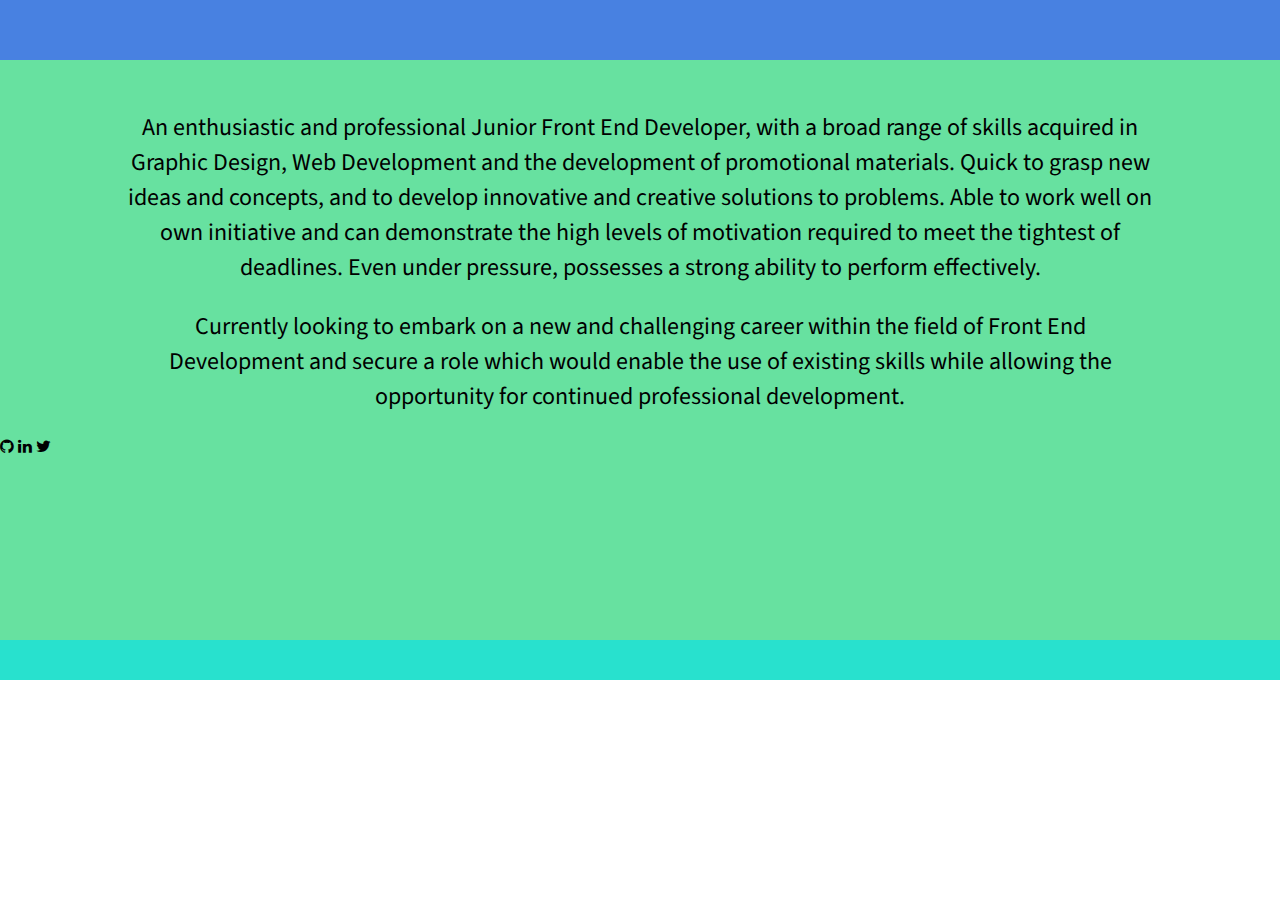
==== portfolio.html @ 5926a4a2 "more information and some styling added" ====
<!DOCTYPE html>
<html>
<head>
	<title>Darius Franczak</title>
  <link href='https://fonts.googleapis.com/css?family=Source+Sans+Pro:400,300,600,200' rel='stylesheet' type='text/css'>
  <link rel="stylesheet" href="https://maxcdn.bootstrapcdn.com/font-awesome/4.5.0/css/font-awesome.min.css">
  <link rel="stylesheet" type="text/css" href="style.css">
</head>
<body>
  <!-- HEADER -->
  <header></header>

  <!-- TOP PICTURE SECTION -->
  <section id="top-pict"></div>

  <!-- TOP ABOUT SECTION -->
  <section id="about">
    <div class="about-text">
      <p>
      An enthusiastic and professional Junior Front End Developer, with a broad range of skills acquired
      in Graphic Design, Web Development and the development of promotional materials. Quick to
      grasp new ideas and concepts, and to develop innovative and creative solutions to problems.
      Able to work well on own initiative and can demonstrate the high levels of motivation
      required to meet the tightest of deadlines. Even under pressure, possesses a strong ability to perform effectively.
      </p>
      <p>
      Currently looking to embark on a new and challenging career within the field of Front End Development 
      and secure a role which would enable the use of existing skills while allowing the opportunity for continued professional development.
      </p>
    </div>
    <div class="about-social">
     <i class="fa fa-github"></i> <i class="fa fa-linkedin"></i> <i class="fa fa-twitter"></i> 
    </div>

  </div>
</body>
</html>
---- style.css ----
body{
	padding: 0;
	margin: 0;
}

/* --######### HEADER #####################################################-- */
header{
	position: fixed;
	width: 100%;
	height: 60px;
	background-color: #4881E1;
	z-index: 9999;
}

/* --######### TOP PICTURE SECTION #####################################################-- */
#top-pict{
	position: relative;
	top: 60px;
	width: 100%;
	height: 620px;
	background-color: #28E1CE;
	overflow: auto;
}

/* --######### ABOUT SECTION #####################################################-- */
#about{
	position: relative;
	display: inline-block;
	width: 100%;
	height: 580px;
	background-color: #67E1A0;
}

.about-text{
	position: relative;
	width: 80%;
	margin: 50px auto 0px auto;
}

.about-text p{
	text-align: center;
	font-family: 'Source Sans Pro', sans-serif;
	font-size: 1.5em;
}

.about-social{
	width: 80%;
	
}
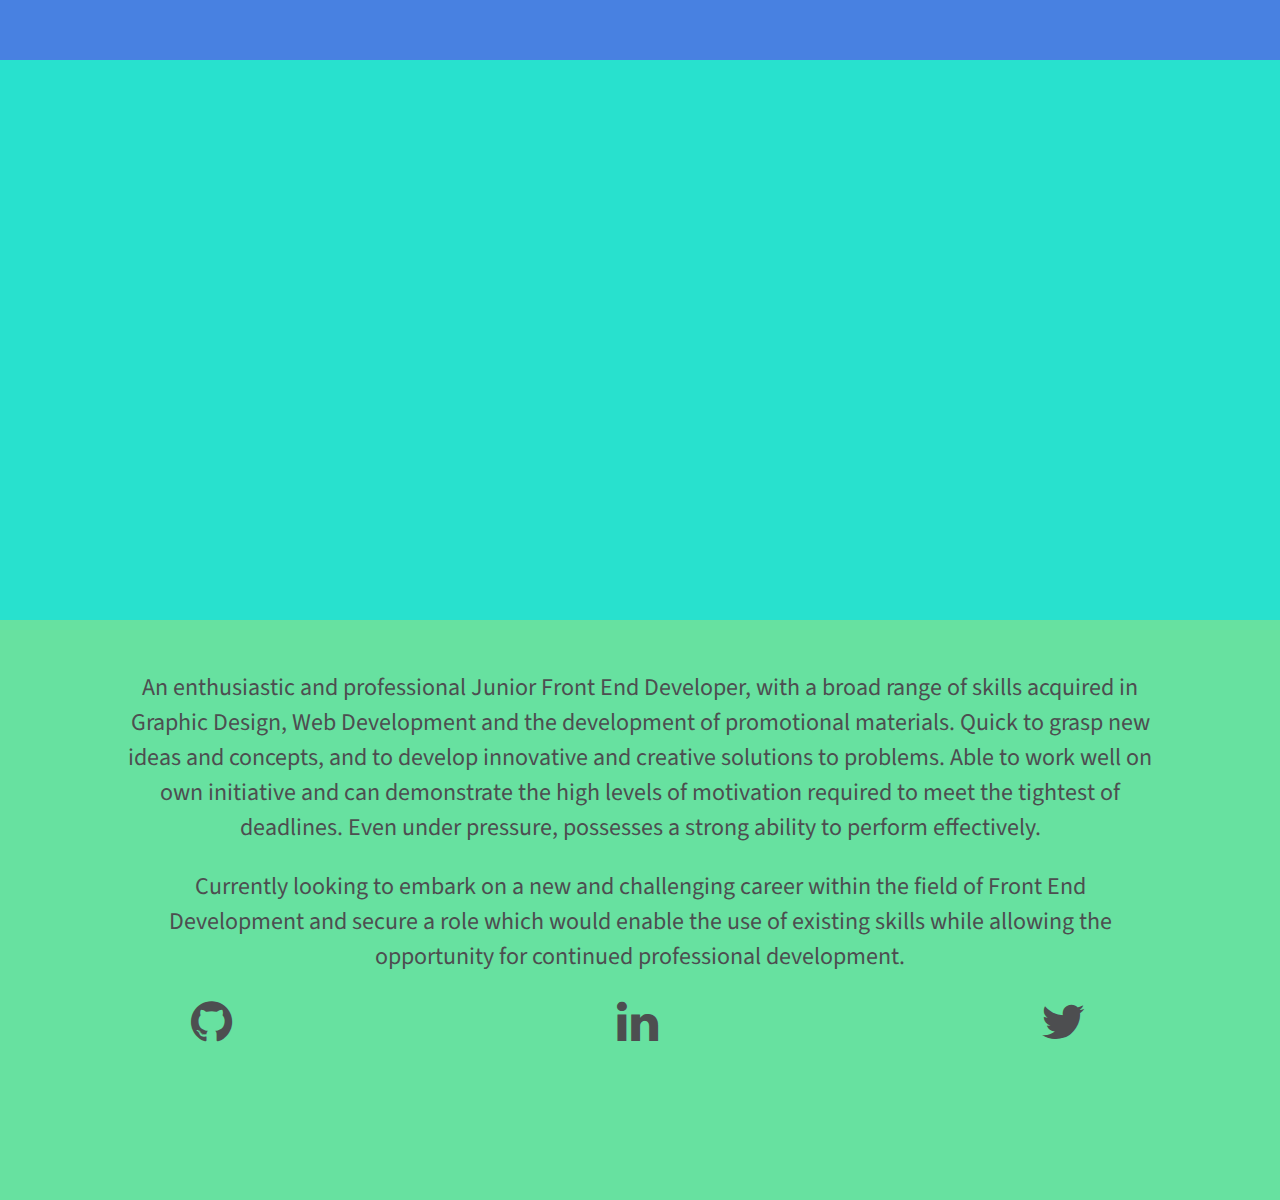
==== commit 3ac925f4: "social media icons alligned" ====
--- a/portfolio.html
+++ b/portfolio.html
@@ -11,10 +11,10 @@
   <header></header>
 
   <!-- TOP PICTURE SECTION -->
-  <section id="top-pict"></div>
+  <section class="top-pict"></section>
 
   <!-- TOP ABOUT SECTION -->
-  <section id="about">
+  <section class="about">
     <div class="about-text">
       <p>
       An enthusiastic and professional Junior Front End Developer, with a broad range of skills acquired
@@ -32,6 +32,6 @@
      <i class="fa fa-github"></i> <i class="fa fa-linkedin"></i> <i class="fa fa-twitter"></i> 
     </div>
 
-  </div>
+  </section>
 </body>
 </html>--- a/style.css
+++ b/style.css
@@ -1,6 +1,7 @@
 body{
 	padding: 0;
 	margin: 0;
+	color: #4D4E50
 }
 
 /* --######### HEADER #####################################################-- */
@@ -13,7 +14,7 @@
 }
 
 /* --######### TOP PICTURE SECTION #####################################################-- */
-#top-pict{
+.top-pict{
 	position: relative;
 	top: 60px;
 	width: 100%;
@@ -23,7 +24,7 @@
 }
 
 /* --######### ABOUT SECTION #####################################################-- */
-#about{
+.about{
 	position: relative;
 	display: inline-block;
 	width: 100%;
@@ -43,7 +44,11 @@
 	font-size: 1.5em;
 }
 
-.about-social{
-	width: 80%;
-	
+
+.about-social .fa{
+	width: 33%;
+	display: inline-block;
+	font-size: 3em;
+	text-align: center;
+
 }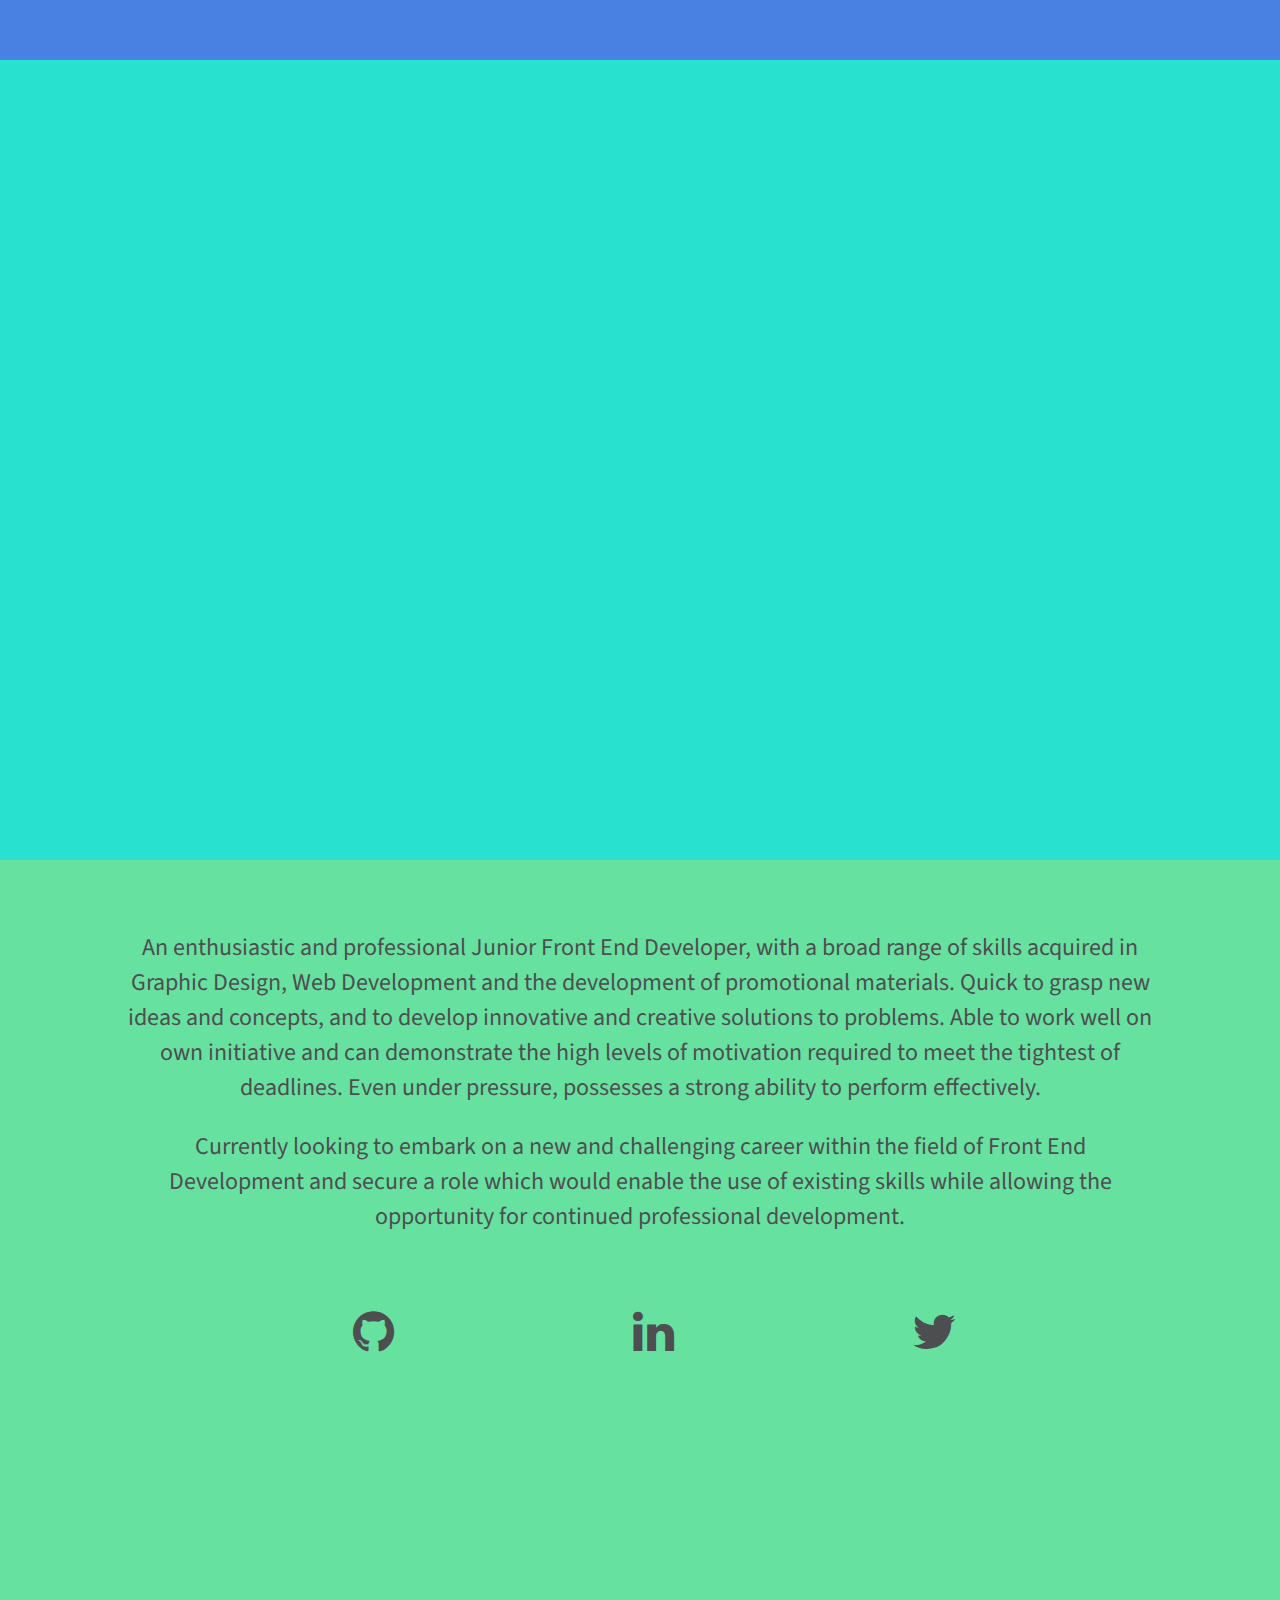
==== commit ce870e41: "some more styling done" ====
--- a/portfolio.html
+++ b/portfolio.html
@@ -28,8 +28,17 @@
       and secure a role which would enable the use of existing skills while allowing the opportunity for continued professional development.
       </p>
     </div>
+
     <div class="about-social">
-     <i class="fa fa-github"></i> <i class="fa fa-linkedin"></i> <i class="fa fa-twitter"></i> 
+      <div class="social-icons">
+        <a href="https://github.com/dariusz75" target="_blank" ><i class="fa fa-github"></i></a>
+      </div>
+      <div class="social-icons">  
+        <a href="https://uk.linkedin.com/in/dariusz-franczak-52251753" target="_blank" ><i class="fa fa-linkedin"></i></a>
+      </div>
+      <div class="social-icons">
+        <a href="https://twitter.com/franczesko77" target="_blank" ><i class="fa fa-twitter"></i></a>
+      </div>
     </div>
 
   </section>
--- a/style.css
+++ b/style.css
@@ -1,8 +1,9 @@
 body{
 	padding: 0;
 	margin: 0;
-	color: #4D4E50
+	color: #4D4E50;
 }
+
 
 /* --######### HEADER #####################################################-- */
 header{
@@ -18,7 +19,7 @@
 	position: relative;
 	top: 60px;
 	width: 100%;
-	height: 620px;
+	height: 860px;
 	background-color: #28E1CE;
 	overflow: auto;
 }
@@ -28,14 +29,14 @@
 	position: relative;
 	display: inline-block;
 	width: 100%;
-	height: 580px;
+	height: 800px;
 	background-color: #67E1A0;
 }
 
 .about-text{
 	position: relative;
 	width: 80%;
-	margin: 50px auto 0px auto;
+	margin: 70px auto 0px auto;
 }
 
 .about-text p{
@@ -44,11 +45,24 @@
 	font-size: 1.5em;
 }
 
+.about-social{
+	position: relative;
+	width: 80%;
+	height: auto;
+	margin: 0 auto 0 auto;
+}
 
 .about-social .fa{
-	width: 33%;
-	display: inline-block;
 	font-size: 3em;
 	text-align: center;
+	color: #4D4E50;
+}
 
-}+.social-icons{
+	position: relative;
+	display: inline-block;
+	width: 50px;
+	height: 50px;
+	margin: 50px 0 0 22%;
+}
+
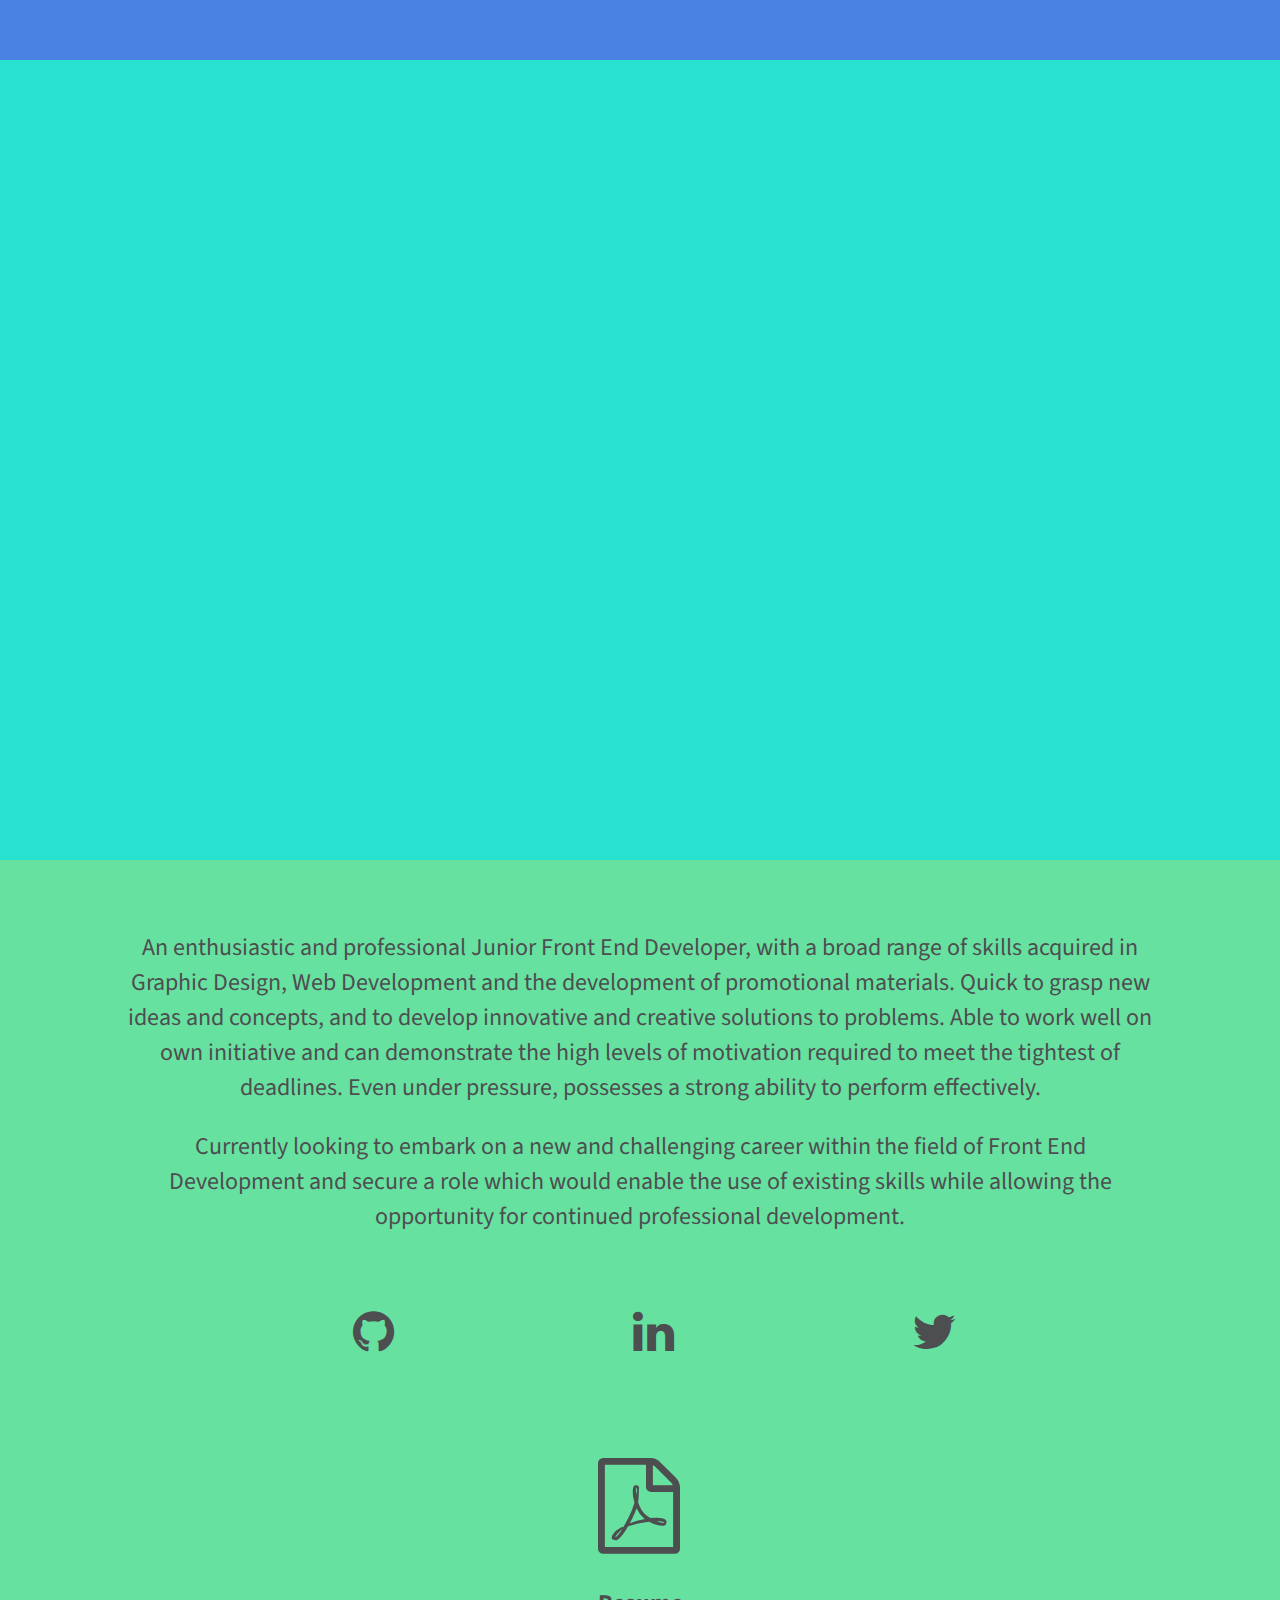
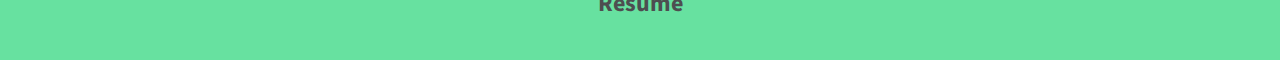
==== commit 50cf8a7b: "cv added" ====
--- a/portfolio.html
+++ b/portfolio.html
@@ -41,6 +41,13 @@
       </div>
     </div>
 
+    
+      <div class="cv">
+        <a href="img/cv.pdf" target="_blank" ><i class="fa fa-file-pdf-o"></i></a>
+        <h4>Resume</h4>
+      </div>
+      
+
   </section>
 </body>
 </html>--- a/style.css
+++ b/style.css
@@ -3,7 +3,9 @@
 	margin: 0;
 	color: #4D4E50;
 }
-
+ a{
+ 	text-decoration: none;
+ }
 
 /* --######### HEADER #####################################################-- */
 header{
@@ -66,3 +68,22 @@
 	margin: 50px 0 0 22%;
 }
 
+.cv{
+	display: table;
+	margin: 100px auto 0px auto;
+}
+
+.cv .fa{
+	font-size: 6em;
+	text-align: center;
+}
+
+.cv h4{
+	text-align: center;
+	font-family: 'Source Sans Pro', sans-serif;
+	font-size: 1.5em;
+}
+
+.cv a{
+	color: #4D4E50;
+}
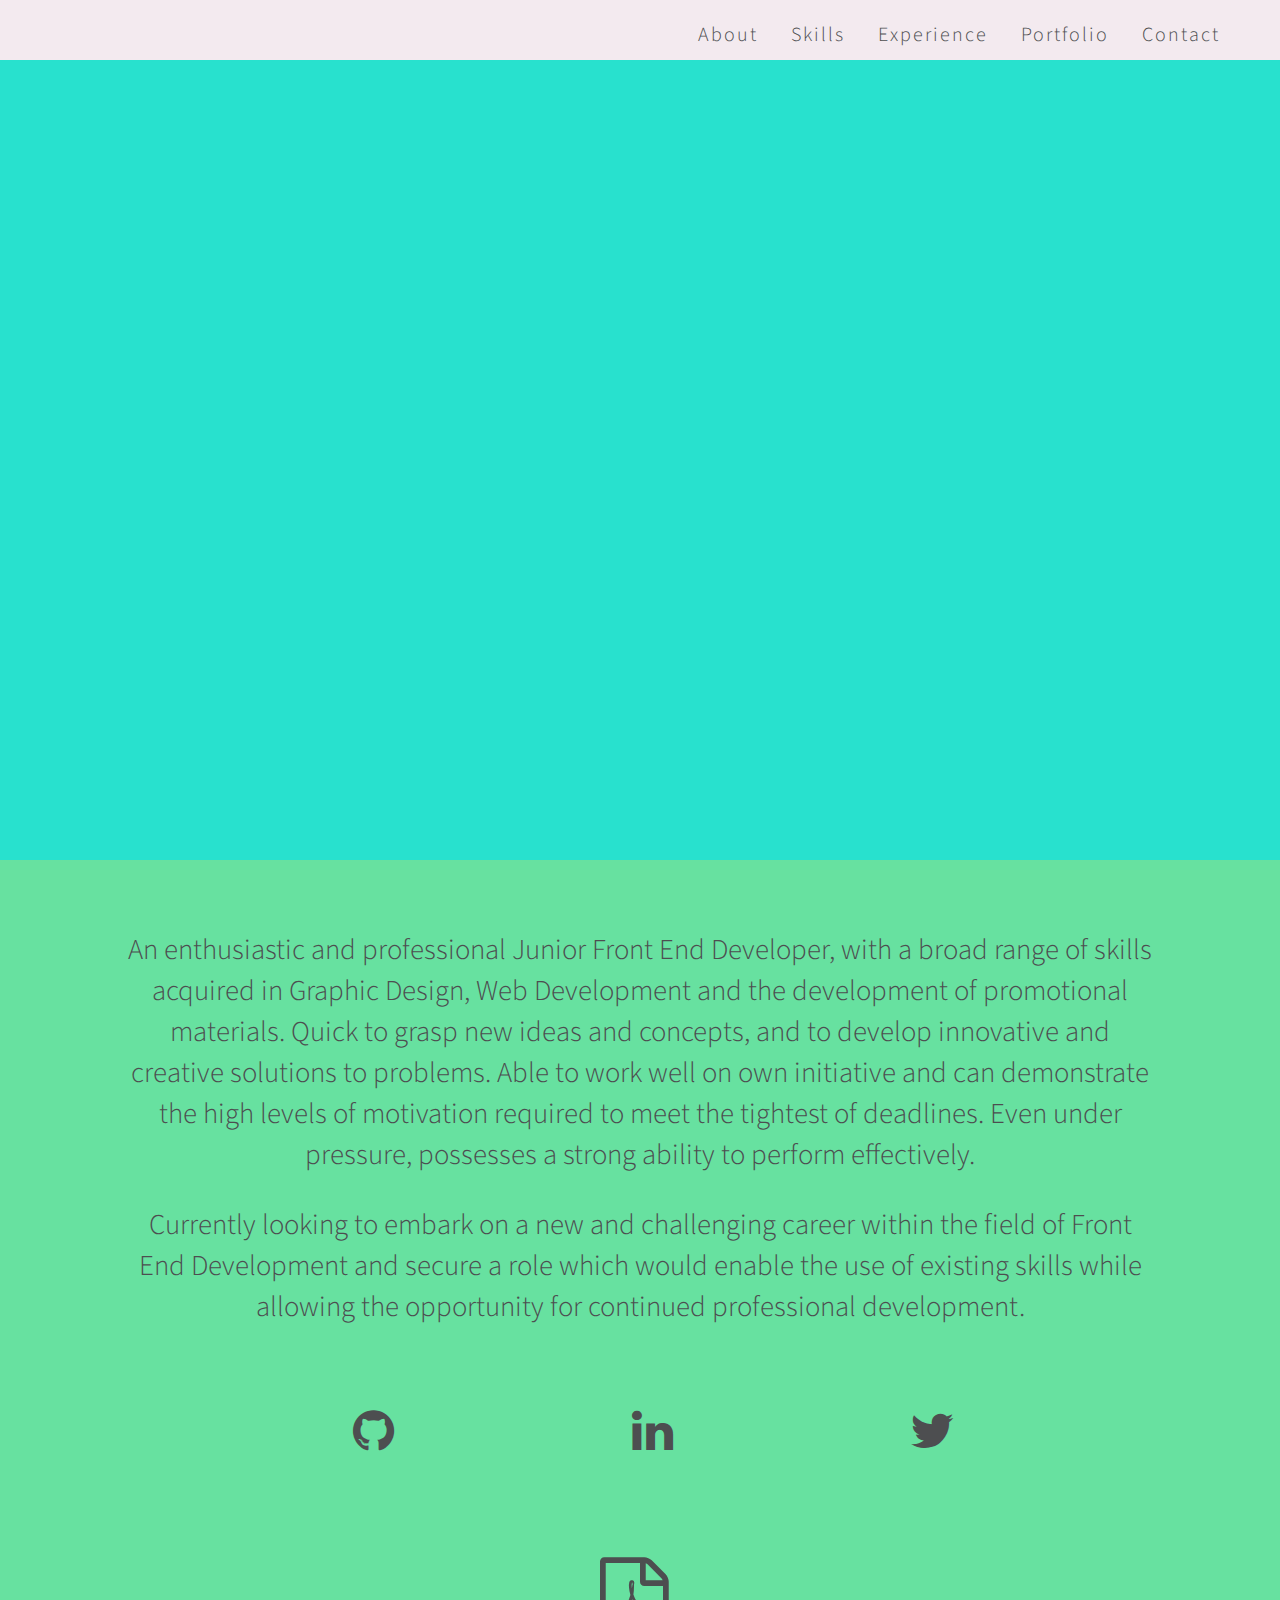
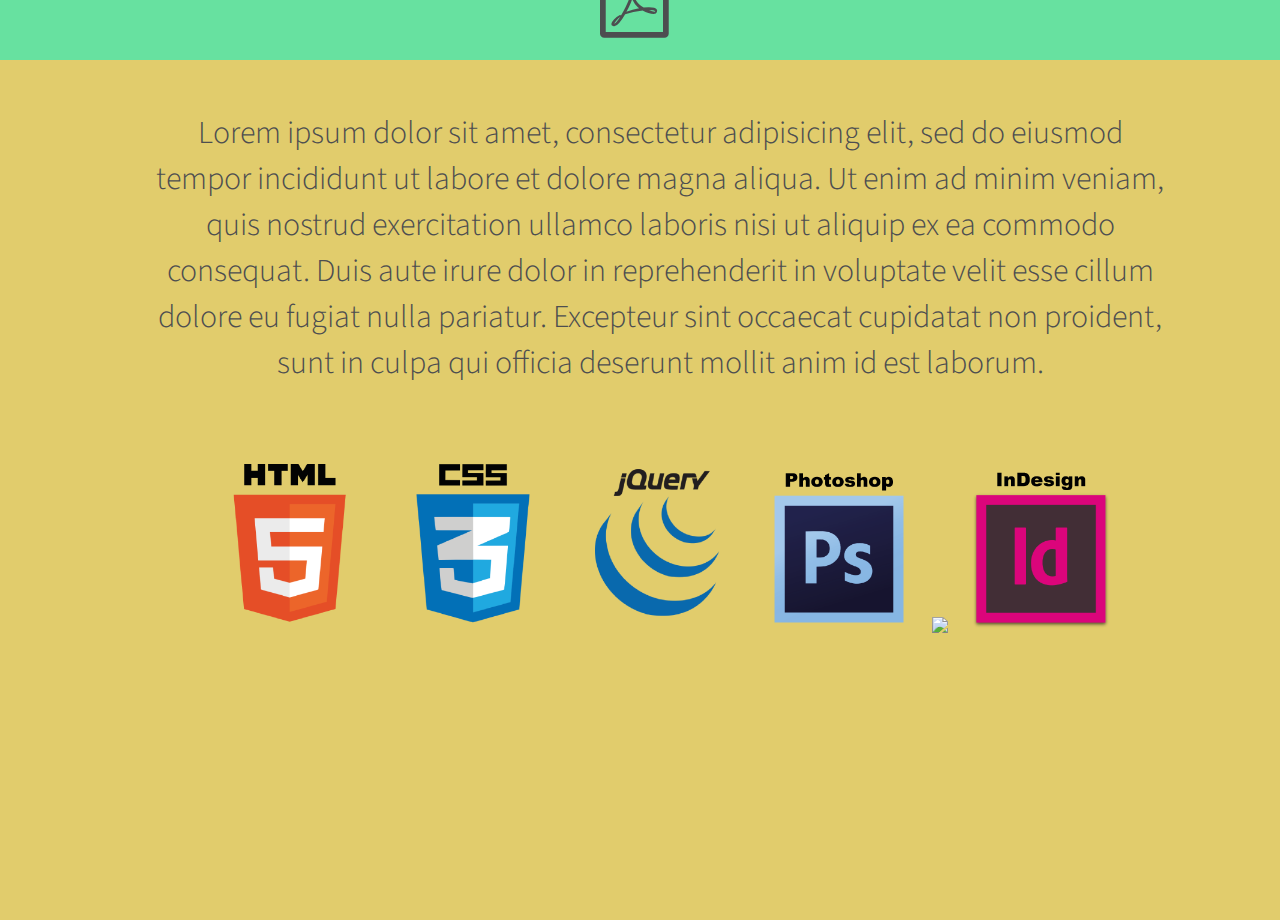
==== commit 23699035: "skills icons added" ====
--- a/portfolio.html
+++ b/portfolio.html
@@ -8,7 +8,21 @@
 </head>
 <body>
   <!-- HEADER -->
-  <header></header>
+  <header>
+    <div class="logo">
+    <img src="img/logo.svg">
+  </div>
+
+  <nav >
+    <ul>
+      <li><a href="#about">About</a></li>
+      <li><a href="#skills">Skills</a></li>
+      <li><a href="#experience">Experience</a></li>
+      <li><a href="#portfolio">Portfolio</a></li>
+      <li><a href="#contact">Contact</a></li>
+    </ul>
+  </nav>
+  </header>
 
   <!-- TOP PICTURE SECTION -->
   <section class="top-pict"></section>
@@ -46,8 +60,26 @@
         <a href="img/cv.pdf" target="_blank" ><i class="fa fa-file-pdf-o"></i></a>
         <h4>Resume</h4>
       </div>
-      
+  </section>
 
+    <!-- SKILLS SECTION -->
+  <section class="skills">
+    <p> Lorem ipsum dolor sit amet, consectetur adipisicing elit, sed do eiusmod
+    tempor incididunt ut labore et dolore magna aliqua. Ut enim ad minim veniam,
+    quis nostrud exercitation ullamco laboris nisi ut aliquip ex ea commodo
+    consequat. Duis aute irure dolor in reprehenderit in voluptate velit esse
+    cillum dolore eu fugiat nulla pariatur. Excepteur sint occaecat cupidatat non
+    proident, sunt in culpa qui officia deserunt mollit anim id est laborum. </p>
+
+    <ul >
+      <li> <img src="img/icons/html5.png"> </li>
+      <li> <img src="img/icons/css3.png"> </li>
+      <li><img src="img/icons/jquery.png"> </li>
+      <li><img src="img/icons/photoshop.png"> </li>
+      <li><img src="img/icons/illustrator.png"> </li>
+      <li><img src="img/icons/indesign.png"> </li>
+    </ul>
+    
   </section>
 </body>
 </html>--- a/style.css
+++ b/style.css
@@ -3,8 +3,14 @@
 	margin: 0;
 	color: #4D4E50;
 }
+*{
+	font-family: 'Source Sans Pro', sans-serif;
+	font-weight: 300;
+}
+
  a{
  	text-decoration: none;
+ 	color: #4D4E50;
  }
 
 /* --######### HEADER #####################################################-- */
@@ -12,9 +18,41 @@
 	position: fixed;
 	width: 100%;
 	height: 60px;
-	background-color: #4881E1;
+	background-color: #F3EAEF;
 	z-index: 9999;
 }
+
+.logo{
+	display: inline;
+	position: absolute;
+	top: 12px;
+	left: 25px;
+}
+
+nav{
+	position: absolute;
+	right: 30px;
+	top: 5px;
+}
+
+nav ul li{
+	display: inline-block;
+	margin-right: 30px;
+	font-size: 20px;
+	letter-spacing: 0.1em;
+	-moz-transition: all .5s ease-in;
+    -o-transition: all .5s ease-in;
+    -webkit-transition: all .8s ease-in;
+    transition: all .5s ease-in;
+}
+
+nav ul li:hover {
+  color: white;
+  cursor: pointer;
+  color: #ADB2B8;
+  
+}
+
 
 /* --######### TOP PICTURE SECTION #####################################################-- */
 .top-pict{
@@ -43,8 +81,7 @@
 
 .about-text p{
 	text-align: center;
-	font-family: 'Source Sans Pro', sans-serif;
-	font-size: 1.5em;
+	font-size: 1.8em;
 }
 
 .about-social{
@@ -74,16 +111,48 @@
 }
 
 .cv .fa{
-	font-size: 6em;
+	font-size: 5em;
 	text-align: center;
 }
 
 .cv h4{
 	text-align: center;
-	font-family: 'Source Sans Pro', sans-serif;
 	font-size: 1.5em;
+	font-weight: 600;
 }
 
 .cv a{
 	color: #4D4E50;
 }
+
+/* --######### SKILLS SECTION #####################################################-- */
+.skills{
+	padding: 0 20px 0 20px;
+	position: relative;
+	width: 100%;
+	height: 860px;
+	background-color: #E1CC6C;
+	overflow: auto;
+}
+
+.skills p{
+	text-align: center;
+	width: 80%;
+	margin: 50px auto 0px auto;
+	font-size: 2em;
+}
+
+.skills ul{
+	width: 75%;
+	position: relative;
+	margin: 70px auto 0px auto;
+}
+
+.skills ul li img{
+	width: 180px;
+}
+
+.skills ul li{
+	list-style: none;
+	display: inline-block;
+}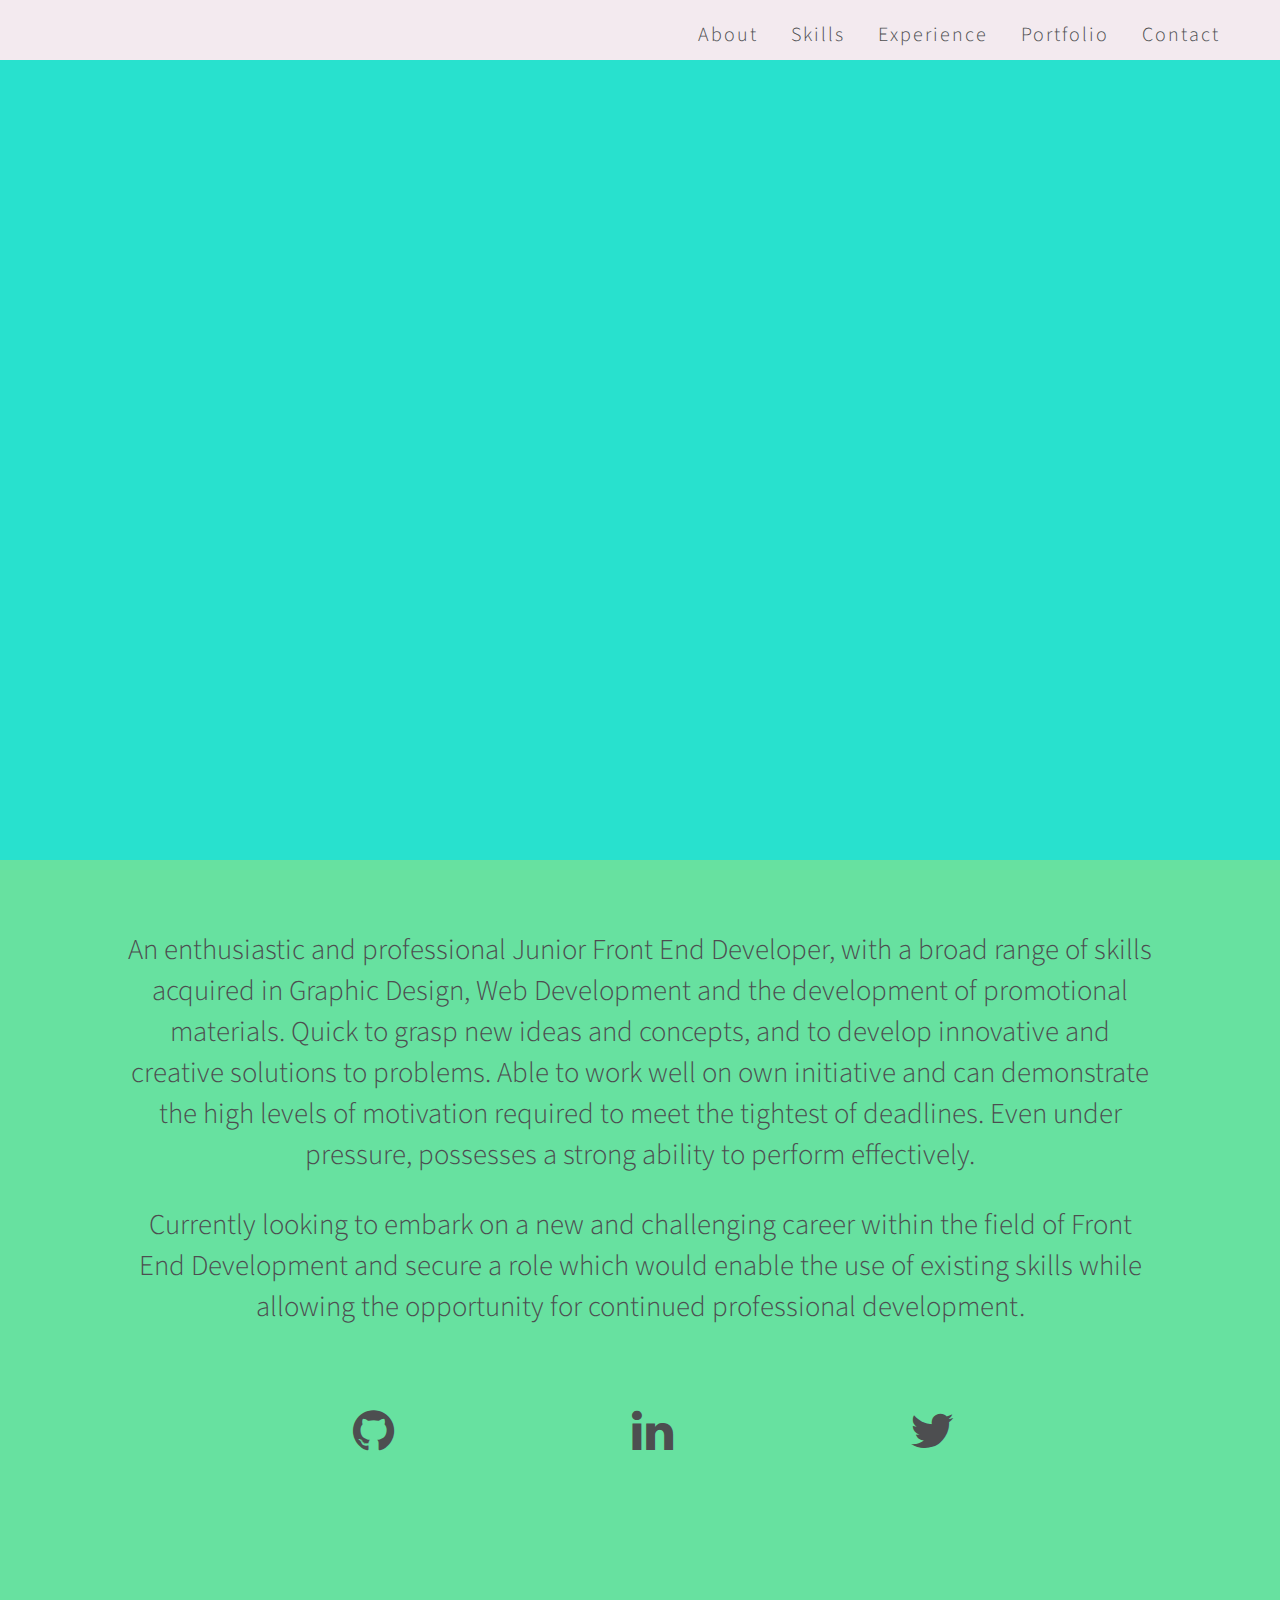
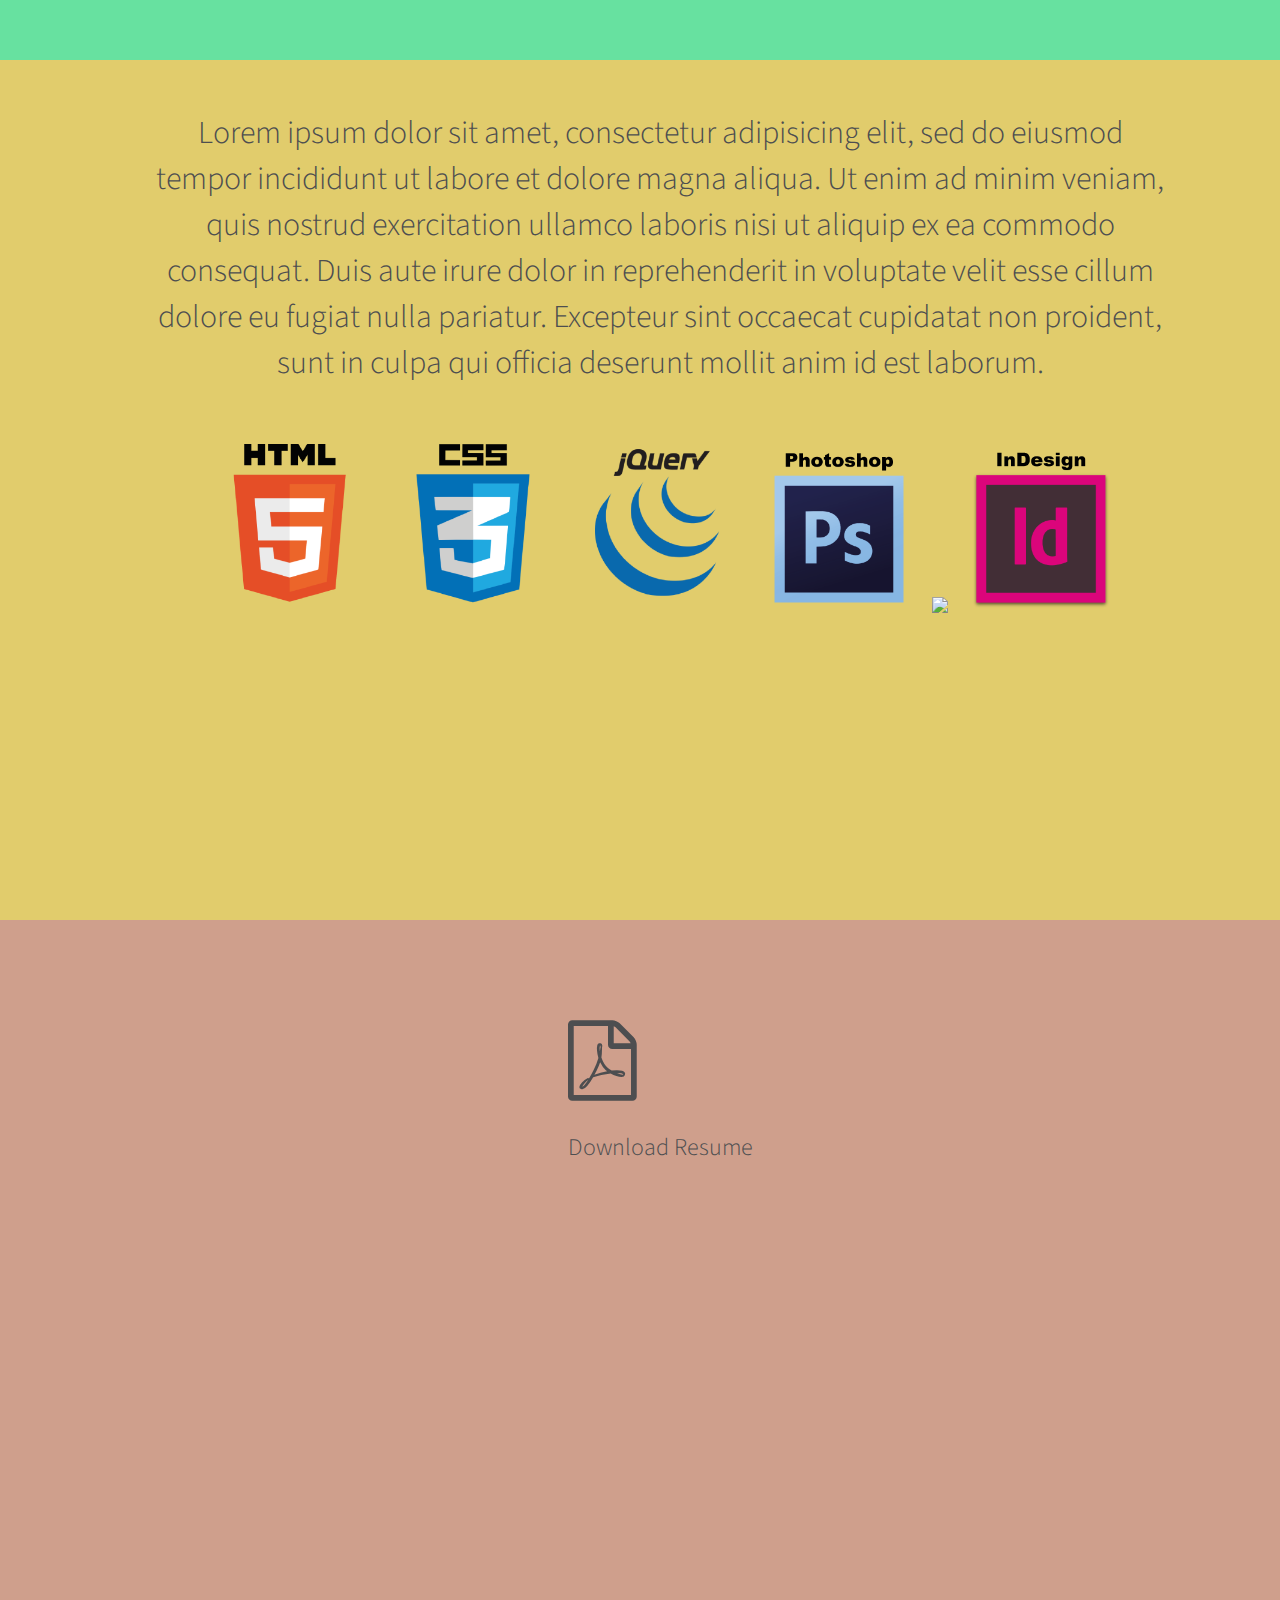
==== commit 028edd66: "experience section started" ====
--- a/portfolio.html
+++ b/portfolio.html
@@ -56,10 +56,7 @@
     </div>
 
     
-      <div class="cv">
-        <a href="img/cv.pdf" target="_blank" ><i class="fa fa-file-pdf-o"></i></a>
-        <h4>Resume</h4>
-      </div>
+      
   </section>
 
     <!-- SKILLS SECTION -->
@@ -81,5 +78,13 @@
     </ul>
     
   </section>
+
+  <!-- SKILLS SECTION -->
+  <section class="experience">
+    <div class="cv">
+        <a href="img/cv.pdf" target="_blank" ><i class="fa fa-file-pdf-o"></i></a>
+        <h4>Download Resume</h4>
+      </div>
+  </section>
 </body>
 </html>--- a/style.css
+++ b/style.css
@@ -105,25 +105,7 @@
 	margin: 50px 0 0 22%;
 }
 
-.cv{
-	display: table;
-	margin: 100px auto 0px auto;
-}
 
-.cv .fa{
-	font-size: 5em;
-	text-align: center;
-}
-
-.cv h4{
-	text-align: center;
-	font-size: 1.5em;
-	font-weight: 600;
-}
-
-.cv a{
-	color: #4D4E50;
-}
 
 /* --######### SKILLS SECTION #####################################################-- */
 .skills{
@@ -143,9 +125,10 @@
 }
 
 .skills ul{
+	position: relative;
 	width: 75%;
 	position: relative;
-	margin: 70px auto 0px auto;
+	margin: 50px auto 0px auto;
 }
 
 .skills ul li img{
@@ -155,4 +138,37 @@
 .skills ul li{
 	list-style: none;
 	display: inline-block;
-}+}
+
+/* --######### EXPERIENCE SECTION #####################################################-- */
+.experience{
+	padding: 0 20px 0 20px;
+	position: relative;
+	width: 100%;
+	height: 800px;
+	background-color: #CF9F8C;
+	overflow: auto;
+}
+
+.cv{
+	display: table;
+	margin: 100px auto 0px auto;
+}
+
+.cv .fa{
+	font-size: 5em;
+	text-align: center;
+}
+
+.cv h4{
+	display: table;
+	margin: 30px auto 0px auto;
+	text-align: center;
+	font-size: 1.5em;
+	font-weight: 300;
+}
+
+.cv a{
+	color: #4D4E50;
+}
+
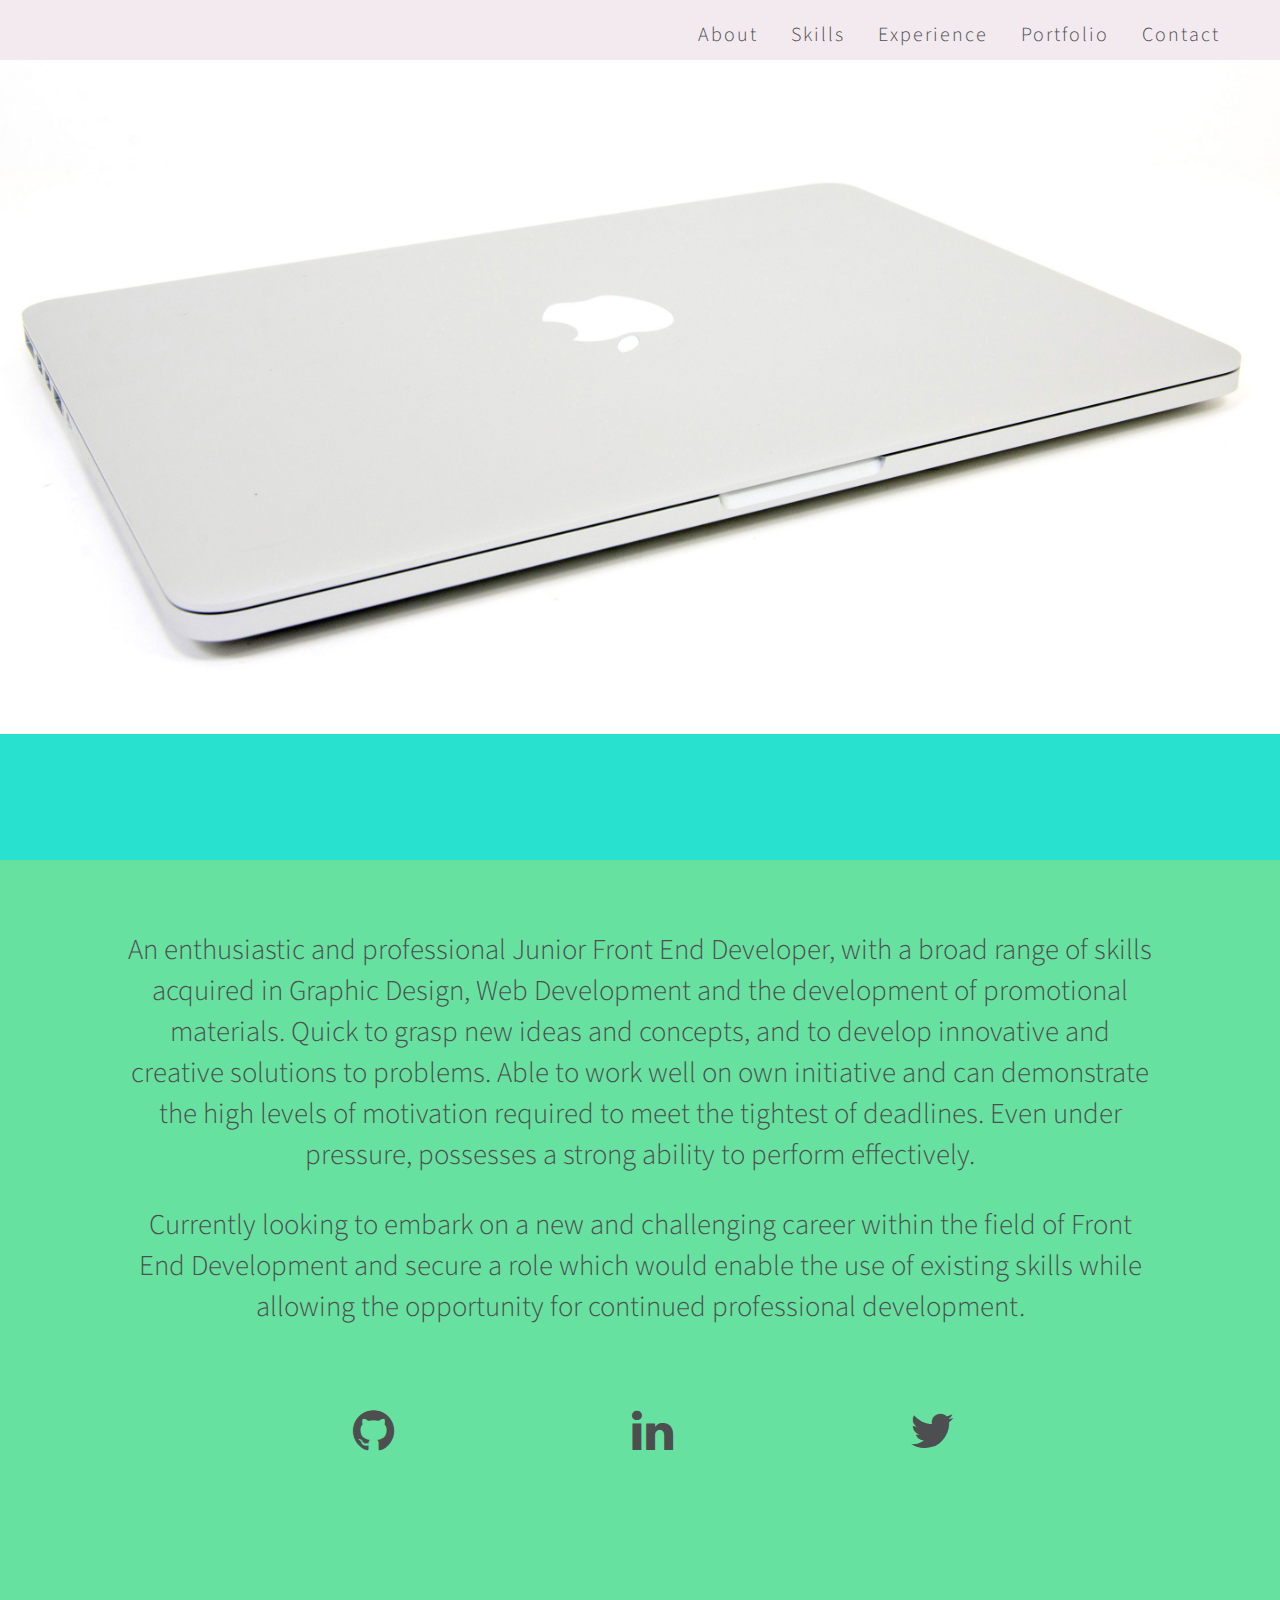
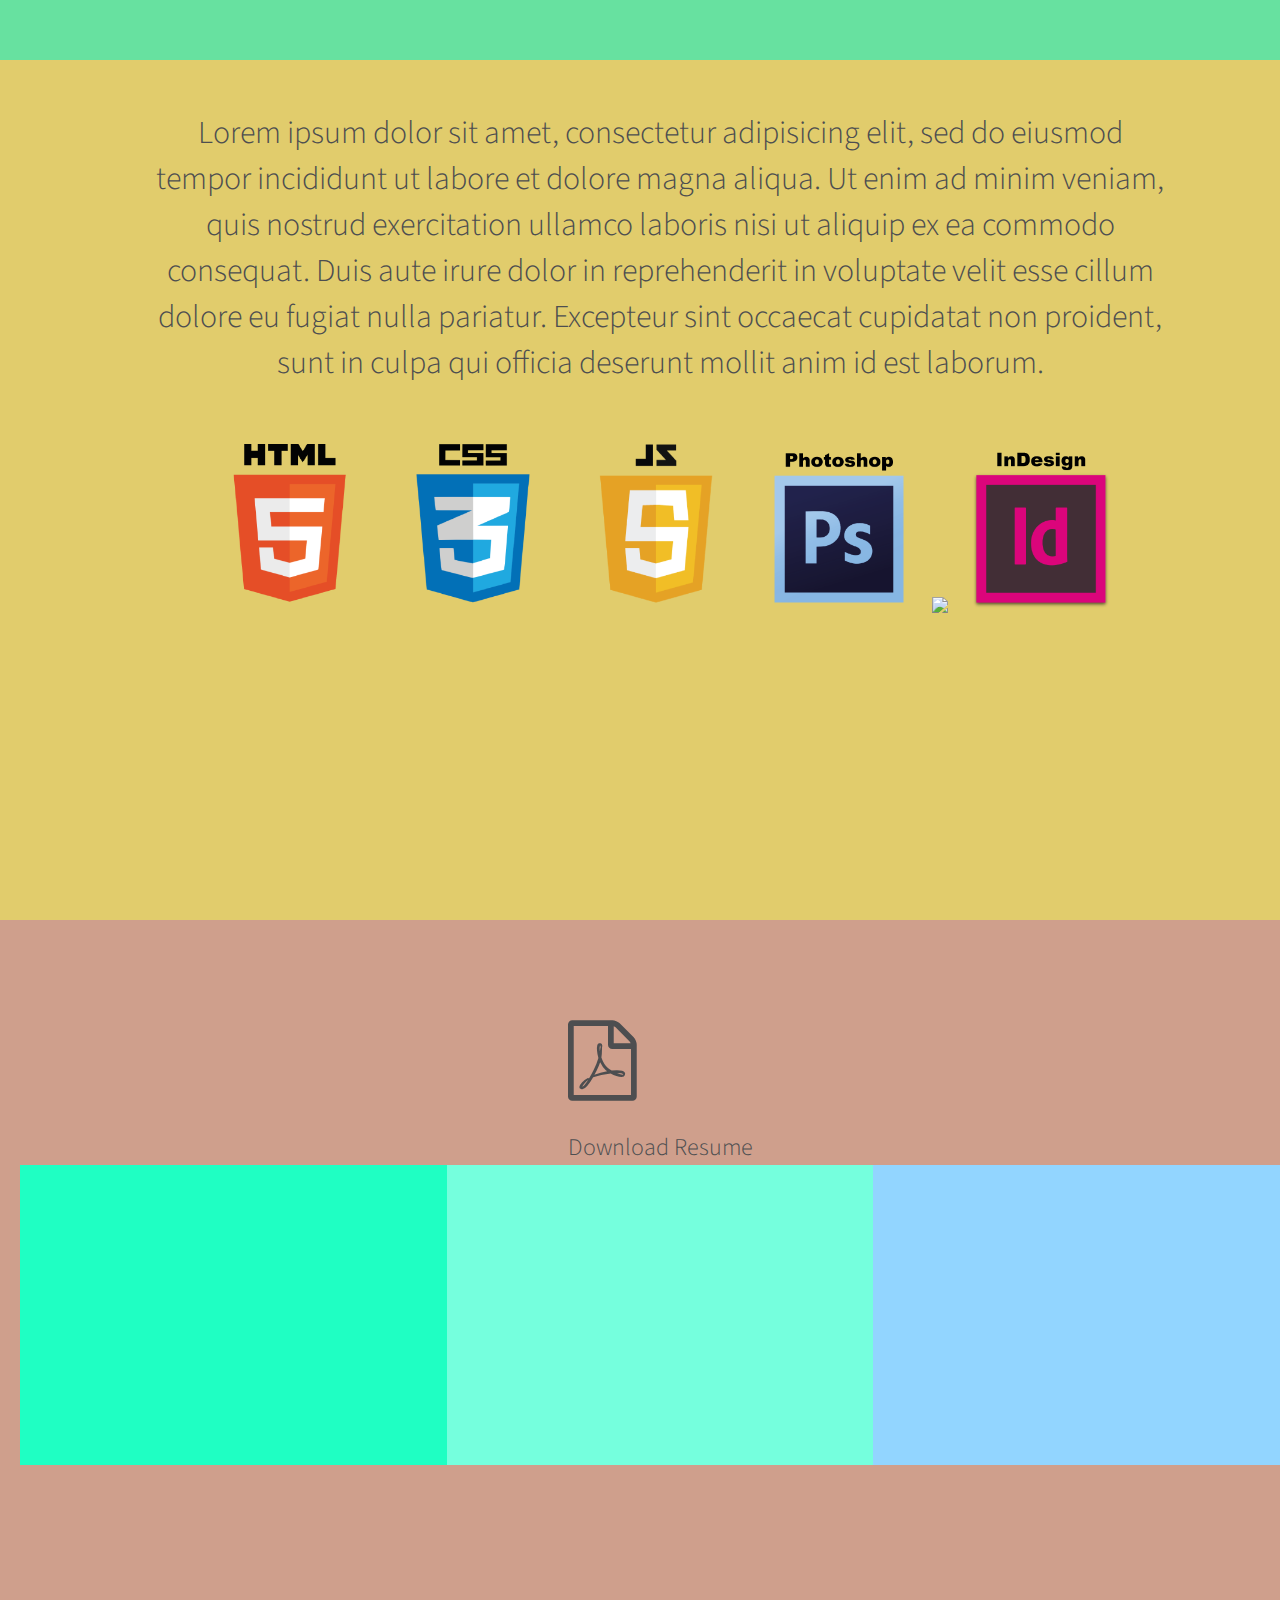
==== commit e500190b: "basic structure done" ====
--- a/portfolio.html
+++ b/portfolio.html
@@ -25,10 +25,12 @@
   </header>
 
   <!-- TOP PICTURE SECTION -->
-  <section class="top-pict"></section>
+  <section class="top-pict">
+    <img src="img/macbook.jpg">
+  </section>
 
   <!-- TOP ABOUT SECTION -->
-  <section class="about">
+  <section id="about" class="about">
     <div class="about-text">
       <p>
       An enthusiastic and professional Junior Front End Developer, with a broad range of skills acquired
@@ -53,14 +55,11 @@
       <div class="social-icons">
         <a href="https://twitter.com/franczesko77" target="_blank" ><i class="fa fa-twitter"></i></a>
       </div>
-    </div>
-
-    
-      
+    </div>      
   </section>
 
     <!-- SKILLS SECTION -->
-  <section class="skills">
+  <section id="skills" class="skills">
     <p> Lorem ipsum dolor sit amet, consectetur adipisicing elit, sed do eiusmod
     tempor incididunt ut labore et dolore magna aliqua. Ut enim ad minim veniam,
     quis nostrud exercitation ullamco laboris nisi ut aliquip ex ea commodo
@@ -71,7 +70,7 @@
     <ul >
       <li> <img src="img/icons/html5.png"> </li>
       <li> <img src="img/icons/css3.png"> </li>
-      <li><img src="img/icons/jquery.png"> </li>
+      <li><img src="img/icons/js.png"> </li>
       <li><img src="img/icons/photoshop.png"> </li>
       <li><img src="img/icons/illustrator.png"> </li>
       <li><img src="img/icons/indesign.png"> </li>
@@ -80,11 +79,29 @@
   </section>
 
   <!-- SKILLS SECTION -->
-  <section class="experience">
+  <section id="experience" class="experience">
     <div class="cv">
-        <a href="img/cv.pdf" target="_blank" ><i class="fa fa-file-pdf-o"></i></a>
-        <h4>Download Resume</h4>
-      </div>
+      <a href="img/cv.pdf" target="_blank" ><i class="fa fa-file-pdf-o"></i></a>
+      <h4>Download Resume</h4>
+    </div>
+    <div class="experience-left"></div>
+    <div class="experience-mid"></div>
+    <div class="experience-right"></div>
   </section>
+
+  <!-- PORTFOLIO SECTION -->
+  <section id="portfolio" class="portfolio">
+    
+  </section>
+
+  <!-- CONTACT SECTION -->
+  <section id="contact" class="contact">
+    
+  </section>
+
+  <!-- FOOTER -->
+  <footer>
+    
+  </footer>
 </body>
 </html>--- a/style.css
+++ b/style.css
@@ -64,6 +64,10 @@
 	overflow: auto;
 }
 
+.top-pict img{
+	width: 100%;
+}
+
 /* --######### ABOUT SECTION #####################################################-- */
 .about{
 	position: relative;
@@ -172,3 +176,48 @@
 	color: #4D4E50;
 }
 
+.experience-left, .experience-mid, .experience-right{
+	display: inline-block;
+	width: 33.33333%;
+	height: 300px;
+	background-color: #1FFFC3;
+	float: left;
+	margin-top: 50px 0 0 0;
+}
+
+.experience-mid{
+	background-color: #75FFDD;
+}
+
+.experience-right{
+	background-color: #92D5FF;
+}
+
+/* --######### PORTFOLIO SECTION #####################################################-- */
+.portfolio{
+	padding: 0 20px 0 20px;
+	position: relative;
+	width: 100%;
+	height: 500px;
+	background-color: #FFAEFB;
+	overflow: auto;
+}
+
+/* --######### CONTACT SECTION #####################################################-- */
+.contact{
+	padding: 0 20px 0 20px;
+	position: relative;
+	width: 100%;
+	height: 700px;
+	background-color: #B280FF;
+	overflow: auto;
+}
+
+footer{
+	padding: 0 20px 0 20px;
+	position: relative;
+	width: 100%;
+	height: 50px;
+	background-color: #F3EAEF;
+	overflow: auto;
+}